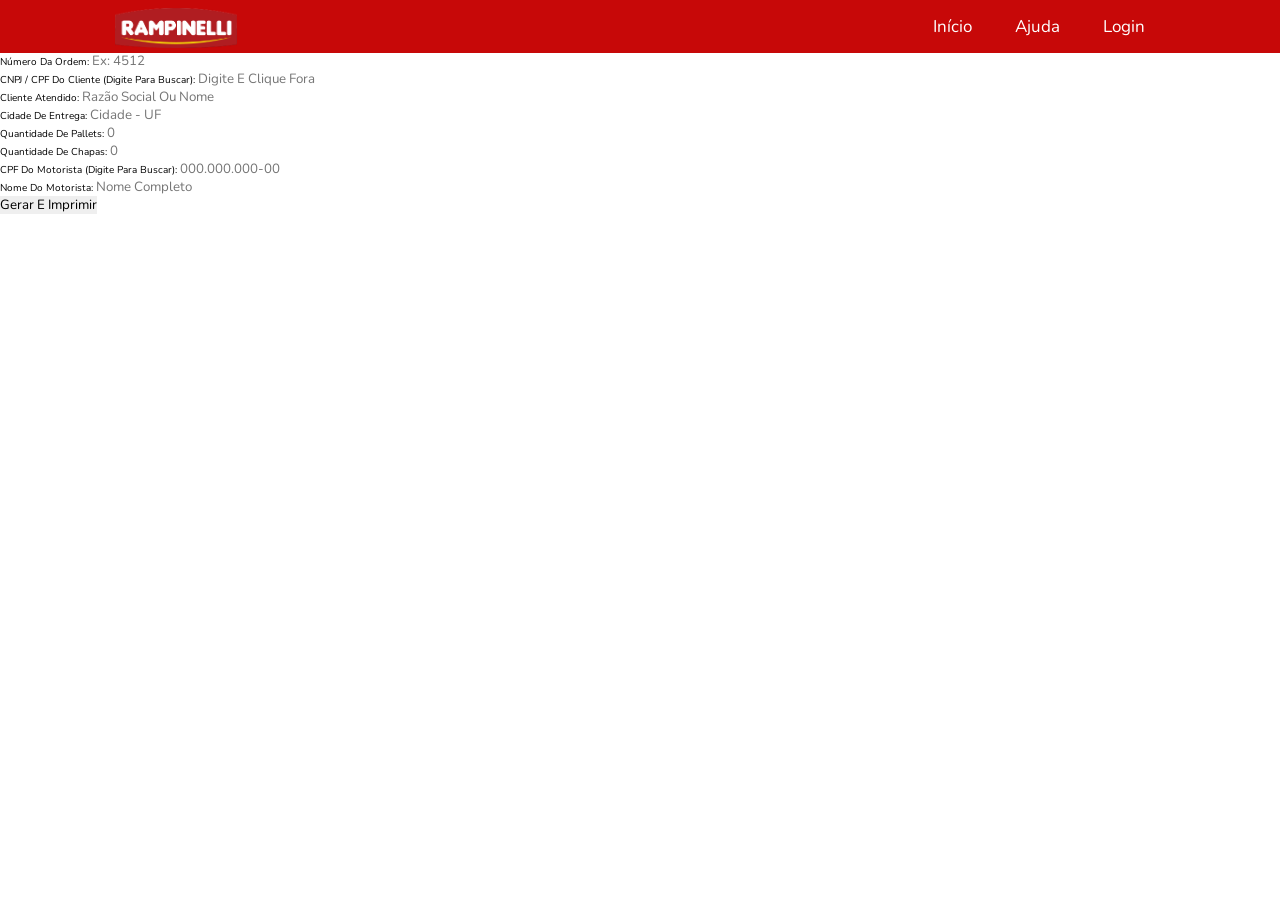
==== Impressoes.html @ f4025210 "Primeiro envio oficial com identidade configurada" ====
<!DOCTYPE html>
<html lang="pt-BR">

<head>
    <meta charset='utf-8'>
    <meta http-equiv='X-UA-Compatible' content='IE=edge'>
    <title>Rampinelli - Impressões</title> 
    <meta name='viewport' content='width=device-width, initial-scale=1'>
    
    <link rel="icon" type="image/png" href="img/logo-rampinelli.png">
    
    <!-- CSS Geral e Ícones -->
    <link rel='stylesheet' type='text/css' media='screen' href='main.css'>
    <link rel="stylesheet" href="https://cdnjs.cloudflare.com/ajax/libs/font-awesome/5.15.4/css/all.min.css">
    
    <!-- O NOVO ARQUIVO CSS EXCLUSIVO -->
    <link rel='stylesheet' type='text/css' href='impressoes.css'>
</head>

<body>
    <!-- Cabeçalho original -->
    <header class="header">
        <a href="index.html" class="logo">
            <img src="img/logo-rampinelli.png" alt="Logo Rampinelli" style="max-height: 40px; width: auto; vertical-align: middle;">
        </a>
        <div id="menu-btn" class="fas fa-bars"></div>
        <nav class="navbar">
            <a href="index.html">Início</a>
            <a href="#about">Ajuda</a>
            <a href="login.html">Login</a>
        </nav>
    </header>

    <!-- Estrutura do Sistema de Impressões -->
    <div class="impressoes-container">
        
        <!-- Menu Lateral para trocar de Termo -->
        <div class="sidebar-menu">
            <a href="#" class="active"><i class="fas fa-pallet"></i> Termo de Pallet</a>
            <a href="#" onclick="alert('Espaço reservado para Termo de Dedetização')"><i class="fas fa-bug"></i> Dedetização</a>
            <a href="#" onclick="alert('Espaço reservado para Recibo de Chapa')"><i class="fas fa-layer-group"></i> Recibo de Chapa</a>
        </div>

        <!-- Área do Formulário Ativo -->
        <div class="form-content">
            <div class="form-box">
                <h2>Gerar Termo de Pallet e Chapas</h2>
                <form id="palletForm">
                    <div class="grid-inputs">
                        
                        <!-- 1. NÚMERO DO TERMO (Vem automático da planilha e aceita edição) -->
                        <div class="input-block">
                            <label>Número do Termo:</label>
                            <input type="number" id="num_termo" required placeholder="Carregando...">
                        </div>

                        <!-- 2. NÚMERO DA ORDEM -->
                        <div class="input-block">
                            <label>Número da Ordem:</label>
                            <input type="text" id="ordem" required placeholder="Ex: 4512">
                        </div>

                        <!-- 3. CAMPO DE BUSCA DO CLIENTE -->
                        <div class="input-block">
                            <label>CNPJ / CPF do Cliente (Digite para buscar):</label>
                            <input type="text" id="cliente_cnpj" placeholder="Digite e clique fora" onblur="buscarCliente()">
                        </div>

                        <!-- 4. NOME DO CLIENTE -->
                        <div class="input-block">
                            <label>Cliente Atendido:</label>
                            <input type="text" id="cliente" required placeholder="Razão Social ou Nome">
                        </div>

                        <!-- 5. CIDADE DE ENTREGA -->
                        <div class="input-block">
                            <label>Cidade de Entrega:</label>
                            <input type="text" id="cidade" required placeholder="Cidade - UF">
                        </div>

                        <!-- 6. QUANTIDADE DE PALLETS -->
                        <div class="input-block">
                            <label>Quantidade de Pallets:</label>
                            <input type="number" id="qtd_pallets" required placeholder="0">
                        </div>

                        <!-- 7. QUANTIDADE DE CHAPAS -->
                        <div class="input-block">
                            <label>Quantidade de Chapas:</label>
                            <input type="number" id="qtd_chapas" required placeholder="0">
                        </div>

                        <!-- 8. CAMPO DE BUSCA DO MOTORISTA -->
                        <div class="input-block">
                            <label>CPF do Motorista (Digite para buscar):</label>
                            <input type="text" id="cpf" required placeholder="000.000.000-00" onblur="buscarMotorista()">
                        </div>

                        <!-- 9. NOME DO MOTORISTA (Ocupa as duas colunas embaixo) -->
                        <div class="input-block" style="grid-column: span 2;">
                            <label>Nome do Motorista:</label>
                            <input type="text" id="motorista" required placeholder="Nome Completo">
                        </div>

                    </div>
                    <button type="button" class="btn-print" id="btnPrint">Gerar e Imprimir</button>
                </form>
            </div>
        </div>
    </div>

    <!-- Área oculta onde o JavaScript montará as duas vias para o PDF -->
    <div id="print-area"></div>

    <!-- O NOVO ARQUIVO JAVASCRIPT EXCLUSIVO -->
    <script src="impressoes.js"></script>
</body>
</html>
---- main.css ----
@import url("https://fonts.googleapis.com/css2?family=Nunito:wght@200;300;400;600&display=swap");

* {
    font-family: 'Nunito', sans-serif;
    margin: 0;
    padding: 0;
    box-sizing: border-box;
    text-decoration: none;
    outline: none;
    border: none;
    text-transform: capitalize;
    transition: all .2s linear;
}

html {
    font-size: 62.5%;
    scroll-behavior: smooth;
    scroll-padding-top: 5rem;
    overflow-x: hidden;
}

html::-webkit-scrollbar {
    width: 1rem;
}

html::-webkit-scrollbar-track {
    /*o que fica abaixo da barra*/
    background: #ffffff;
}

html::-webkit-scrollbar-thumb {
    /*cor da barra*/
    background: #c70808;
}

body {
    background: #ffffff;
}

section {
    padding: 5rem 9%;
}

/*Cabeçalho das sessões*/
.heading {
    text-align: center;
    margin-bottom: 3rem;
    position: relative;
}
.heading::before {
    content: '';
    position: absolute;
    top: 50%;
    left: 0;
    transform: translateY(-50%);
    height: .1rem;
    width: 100%;
    background: #aaa;
    z-index: -1;
}
.heading span {
    font-size: 3rem;
    color: #ffffff;
    background: #c70808;
    padding: .5rem 1.5rem;
    border: 0.1rem solid #aaa;
    border-radius: .5rem;
}
.btn {
    margin-top: 1rem;
    display: inline-block;
    padding: 1rem 2.8rem;
    padding-right: 3rem;
    background: linear-gradient(130deg, #c70808 93%, 
    transparent 90%);
    color: #fff;
    cursor: pointer;
    font-size: 1.7rem;
}
.btn:hover {
    transform: scale(1.1);
}

.header {
    position: fixed;
    top: 0;
    left: 0;
    right: 0;
    display: flex;
    align-items: center;
    justify-content: space-between;
    padding: 0 9%;
    z-index: 10000;
    background: #c70808;
}
.header .logo {
    font-weight: bolder;
    color: #fff;
    font-size: 3rem;
}
.header .logo span {
    color: #c70808;
}
.header .navbar a {
    display: inline-block;
    padding: 1.5rem 2rem;
    font-size: 1.7rem;
    color: #fff;
}
.header .navbar a:hover {
    background: #c70808;
}
#menu-btn {
    font-size: 3rem;
    color: #fff;
    cursor: pointer;
    display: none;
}

.home {
    padding: 0;
    margin-top: 5rem;
}
.home .slide {
    min-height: 90vh;
    background-size: cover !important;
    background-position: center !important;
    padding: 2rem 9%;
    display: flex;
    align-items: center;
}

.home .slide .content {
    width: 60rem;
}

.home .slide .content span {
    font-size: 2rem;
    color: #c70808;
    display: block;
}
.home .slide .content h3 {
    font-size: 5rem;
    color: #fff;
    padding: 1rem 0;
}
/*class de swipwer para criar as bolinhas*/
.swiper-pagination-bullet {
    height: 2rem;
    width: 2rem;
    background: #fff;
    border-radius: 0;
}

.swiper-pagination-bullet.swiper-pagination-bullet-active {
    background: #c70808;
}
.about {
    display: flex;
    align-items: center;
    flex-wrap: wrap;
    gap: 8rem;
}

.about .image {
    flex: 1 1 42rem;
    position: relative;
}
.about .image::before,
.about .image::after {
    content: '';
    position: absolute;
    z-index: -1;
    background: #c70808;
    height: 15rem;
    width: 15rem;
}
.about .image::before {
    top: 0;
    left: 0;
}

.about .image::after {
    bottom: 0;
    right: 0;
}
.about .image img {
    width: 100%;
    padding: 2rem;
}

.about .content {
    flex: 1 1 42rem;
}
.about .content span {
    font-size: 2rem;
    color: #c70808;
}

.about .content .title {
    font-size: 4rem;
    color: #b70505;
    margin-top: .5rem;
}
.about .content p {
    font-size: 1.5rem;
    color: #aaa;
    padding: 1rem 0;
    line-height: 2;
}

.about .content .box-container {
    display: flex;
    flex-wrap: wrap;
    gap: 2rem;
    margin-top: 1rem;
}
.about .content .box-container .box {
    flex: 1 1 20rem;
}

.about .content .box-container .box h3 {
    font-size: 2rem;
    color: #9f0202;
}

.about .content .box-container .box h3 i {
    padding-right: 1.5rem;
    color: #c70808;
}
.features .box-container {
    display: grid;
    /*Vai cria o auto-fit também tenta 
    colocar quantas colunas der, expandindo os itens para caber no espaço disponível.
    E com controle do tamanho mínimo e máximo dos itens.*/
    grid-template-columns: repeat(auto-fit, minmax(32rem, 1fr));
    gap: 1.5rem;
}
.features .box-container .box {
    background: #111;
}

.features .box-container .box.second {
    display: flex;
    flex-flow: column-reverse;
}

.features .box-container .box:hover .image img {
    transform: scale(1.1);
}
.features .box-container .box .image {
    height: 30rem;
    width: 100%;
    overflow: hidden;
}

.features .box-container .box .image img {
    height: 100%;
    width: 100%;
    /*a imagem é dimensionado para manter sua proporção e preencher 
    toda a caixa de conteúdo do elemento*/
    object-fit: cover;
}
.features .box-container .box .content {
    padding: 2rem;
    text-align: center;
}

.features .box-container .box .content img {
    height: 9rem;
    margin-bottom: 1rem;
    filter: invert(1);
}

.features .box-container .box .content h3 {
    font-size: 2rem;
    color: #c70808;
}

.features .box-container .box .content p {
    line-height: 2;
    font-size: 1.5rem;
    color: #aaa;
    padding: 1rem 0;
}
.pricing {
    display: grid;
    grid-template-columns: repeat(auto-fit, minmax(32rem, 1fr));
    gap: 1.5rem;
}

.pricing .information span {
    font-size: 2rem;
    color: #c70808;
}
.pricing .information h3 {
    font-size: 4rem;
    padding-top: .5rem;
    color: #fff;
}

.pricing .information p {
    line-height: 2;
    padding: 1rem 0;
    font-size: 1.4rem;
    color: #aaa;
}

.pricing .information p i {
    padding-right: 1rem;
    color: #c70808;
}

.pricing .plan {
    text-align: center;
    padding: 2rem;
}

.pricing .plan.basic {
    background: linear-gradient(130deg, #111 93%, transparent 90%);
}

.pricing .plan h3 {
    font-size: 2.5rem;
    margin: 1rem 0;
    color: #fff;
}

.pricing .plan .price {
    font-size: 5rem;
    font-weight: bolder;
    color: #c70808;
}

.pricing .plan .price span {
    color: #fff;
    font-size: 2rem;
}

.pricing .plan .list {
    padding: 1rem 0;
}

.pricing .plan .list p {
    line-height: 2;
    padding: 1rem 0;
    font-size: 1.4rem;
    color: #aaa;
}

.pricing .plan .list p i {
    padding-right: 1rem;
    color: #c70808;
}

.trainers .box-container {
    display: grid;
    grid-template-columns: repeat(auto-fit, minmax(29rem, 1fr));
    gap: 1.5rem;
}

.trainers .box-container .box {
    height: 40rem;
    overflow: hidden;
    position: relative;
}
.trainers .box-container .box:hover .content {
    transform: translateY(0);
}

.trainers .box-container .box img {
    height: 100%;
    width: 100%;
    object-fit: cover;
}
.trainers .box-container .box .content {
    position: absolute;
    bottom: 0;
    left: 0;
    right: 0;
    background: #111;
    padding: 2rem;
    transform: translateY(6.5rem);
}

.trainers .box-container .box .content span {
    font-size: 1.5rem;
    color: #c70808;
}

.trainers .box-container .box .content h3 {
    font-size: 2rem;
    color: #fff;
    padding-top: .5rem;
}
.trainers .box-container .box .content .share {
    padding-top: 2rem;
    margin-top: 1.5rem;
    border-top: 0.1rem solid #aaa;
}

.trainers .box-container .box .content .share a {
    font-size: 2rem;
    color: #fff;
    margin-right: 1.5rem;
}

.trainers .box-container .box .content .share a:hover {
    color: #c70808;
}
.banner {
    background: linear-gradient(rgba(0, 0, 0, 0.7), rgba(0, 0, 0, 0.7)), 
    url(img/FITNESS\ CENTER\ _\ GYM.jpeg) no-repeat;
    background-size: cover;
    background-position: center;
    background-attachment: fixed;
    text-align: center;
}
.banner span {
    font-size: 2rem;
    color: #c70808;
}

.banner h3 {
    padding-top: 1rem;
    color: #fff;
    text-transform: uppercase;
    font-size: 3.5rem;
}

.banner p {
    margin: 1rem auto;
    max-width: 60rem;
    font-size: 1.5rem;
    color: #aaa;
    line-height: 2;
}
.review {
    display: flex;
    align-items: center;
    flex-wrap: wrap;
    gap: 2rem;
}

.review .information {
    flex: 1 1 35rem;
}
.review .information span {
    font-size: 2rem;
    color: #c70808;
}

.review .information h3 {
    font-size: 3rem;
    color: #fff;
    padding-top: 1rem;
}

.review .information p {
    font-size: 1.5rem;
    line-height: 2;
    color: #aaa;
    padding: 1rem 0;
}

.review .review-slider {
    flex: 1 1 60rem;
}

.review .review-slider .slide {
    background: linear-gradient(130deg, #111 93%, transparent 90%);
    padding: 2rem 3rem;
}

.review .review-slider .slide p {
    font-size: 1.5rem;
    line-height: 2;
    color: #aaa;
}

.review .review-slider .slide .user {
    display: flex;
    align-items: center;
    margin-top: 1.5rem;
}

.review .review-slider .slide .user img {
    height: 5rem;
    width: 5rem;
    object-fit: cover;
    border-radius: 50%;
    margin-right: 1rem;
}

.review .review-slider .slide .user h3 {
    font-size: 2rem;
    color: #fff;
}

.review .review-slider .slide .user span {
    color: #c70808;
    font-size: 1.5rem;
}

.review .review-slider .slide .user i {
    font-size: 5rem;
    margin-left: auto;
    margin-right: 2rem;
    color: #c70808;
}

.blogs .slide {
    background: #111;
    margin-bottom: 7rem;
}

.blogs .slide:hover .image img {
    transform: scale(1.1);
}

.blogs .slide .image {
    height: 25rem;
    width: 100%;
    overflow: hidden;
}
.blogs .slide .image img {
    height: 100%;
    width: 100%;
    object-fit: cover;
}

.blogs .slide .content {
    padding: 2rem;
}

.blogs .slide .content .link {
    padding-bottom: 1.5rem;
    font-size: 1.5rem;
}

.blogs .slide .content .link a {
    color: #c70808;
}

.blogs .slide .content .link a:hover {
    color: #fff;
}

.blogs .slide .content .link span {
    color: #fff;
    padding: 0 1rem;
}

.blogs .slide .content h3 {
    font-size: 2rem;
    color: #fff;
    line-height: 1.5;
}

.blogs .slide .content p {
    font-size: 1.5rem;
    color: #aaa;
    line-height: 2;
    padding: 1rem 0;
}

.footer .box-container {
    display: grid;
    grid-template-columns: repeat(auto-fit, minmax(25rem, 1fr));
    gap: 1.5rem;
}

.footer .box-container .box h3 {
    font-size: 2.2rem;
    color: #fff;
    padding: 1rem 1rem;
}

.footer .box-container .box .links {
    font-size: 1.5rem;
    display: block;
    color: #aaa;
    padding: 1rem 3rem;
}

.footer .box-container .box .links:hover {
    color: #c70808;
}

.footer .box-container .box p {
    font-size: 1.5rem;
    color: #aaa;
    padding: 1rem 3rem;
}

.footer .box-container .box p i {
    padding-right: .5rem;
    color: #c70808;
}

.footer .box-container .box .share {
    padding: 1rem 3rem;
}

.footer .box-container .box .share a {
    height: 4.5rem;
    width: 4.5rem;
    line-height: 4.5rem;
    font-size: 1.7rem;
    color: #fff;
    background: #111;
    border-radius: 50%;
    margin-right: .5rem;
    text-align: center;
}

.footer .box-container .box .share a:hover {
    background: #c70808;
}

.footer .box-container .box form {
    margin-left: 2rem;
}

.footer .box-container .box form .email {
    margin-bottom: 1rem;
    width: 100%;
    background: #111;
    padding: 1.2rem;
    font-size: 1.5rem;
    color: #fff;
    text-transform: none;
}
/*Responsividade*/
@media (max-width: 991px) {
    html {
        font-size: 55%;
        scroll-padding: 7rem;
    }
    .header {
        padding: 0 2rem;
    }

    section {
        padding: 3rem 2rem;
    }

    .home .slide {
        padding: 2rem 5%;
    }

    .home .slide .content {
        width: 50rem;
    }

    .home .slide .content h3 {
        font-size: 4rem;
    }
}

@media (max-width: 768px) {
    #menu-btn {
        display: inline-block;
    }

    #menu-btn.fa-times {
        transform: rotate(180deg);
    }

    .header {
        padding: 2rem;
    }

    .header .navbar {
        position: absolute;
        top: 99%;
        left: 0;
        right: 0;
        background: #a70202;
        clip-path: polygon(0 0, 100% 0, 100% 0, 0 0);
    }

    .header .navbar.active {
        clip-path: polygon(0 0, 100% 0, 100% 100%, 0 100%);
    }

    .header .navbar a {
        display: block;
        font-size: 2rem;
    }

    .about {
        gap: 3rem;
    }

    .about .image {
        margin-top: 5rem;
    }

    .about .content .title {
        font-size: 3rem;
    }

    .features .box-container .box.second {
        flex-flow: column;
    }
}
@media (max-width: 450px) {
    html {
        font-size: 50%;
    }
}
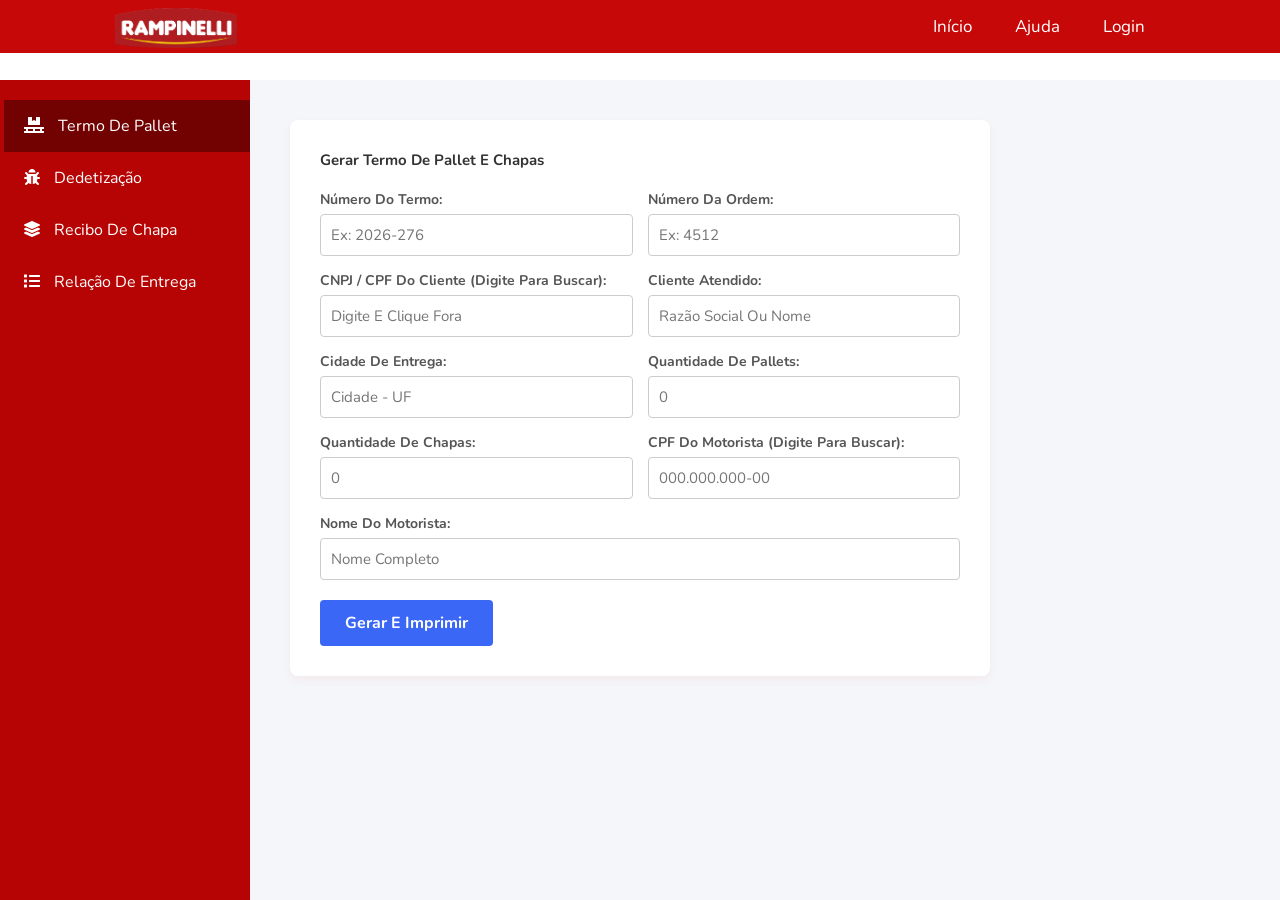
==== commit 7bc522a6: "Ajuste do tipo de input para aceitar hifen" ====
--- a/Impressoes.html
+++ b/Impressoes.html
@@ -39,6 +39,7 @@
             <a href="#" class="active"><i class="fas fa-pallet"></i> Termo de Pallet</a>
             <a href="#" onclick="alert('Espaço reservado para Termo de Dedetização')"><i class="fas fa-bug"></i> Dedetização</a>
             <a href="#" onclick="alert('Espaço reservado para Recibo de Chapa')"><i class="fas fa-layer-group"></i> Recibo de Chapa</a>
+            <a href="#" onclick="alert('Espaço reservado para Relação de Impressões')"><i class="fas fa-list"></i> Relação de entrega</a>
         </div>
 
         <!-- Área do Formulário Ativo -->
@@ -50,9 +51,9 @@
                         
                         <!-- 1. NÚMERO DO TERMO (Vem automático da planilha e aceita edição) -->
                         <div class="input-block">
-                            <label>Número do Termo:</label>
-                            <input type="number" id="num_termo" required placeholder="Carregando...">
-                        </div>
+    <label>Número do Termo:</label>
+    <input type="text" id="num_termo" required placeholder="Carregando...">
+</div>
 
                         <!-- 2. NÚMERO DA ORDEM -->
                         <div class="input-block">
--- a/impressoes.css
+++ b/impressoes.css
@@ -0,0 +1,201 @@
+/* ==========================================================================
+   ESTILOS DA TELA DO SISTEMA (VISÃO DO USUÁRIO NO NAVEGADOR)
+   ========================================================================== */
+.impressoes-container {
+    display: flex;
+    margin-top: 80px; 
+    min-height: calc(100vh - 80px);
+    font-family: Arial, sans-serif;
+}
+
+.sidebar-menu {
+    width: 250px;
+    background: #b60303;
+    padding: 20px 0;
+}
+
+.sidebar-menu a {
+    display: block;
+    padding: 15px 20px;
+    color: #fff;
+    text-decoration: none;
+    font-size: 16px;
+    border-left: 4px solid transparent;
+    transition: 0.3s;
+}
+
+.sidebar-menu a:hover, .sidebar-menu a.active {
+    background: #720202;
+    border-left-color: #b30505; 
+}
+
+.sidebar-menu i { 
+    margin-right: 10px; 
+}
+
+.form-content {
+    flex: 1;
+    padding: 40px;
+    background: #f4f6f9;
+}
+
+.form-box {
+    background: #fff;
+    padding: 30px;
+    border-radius: 8px;
+    box-shadow: 0 4px 10px rgba(255, 0, 0, 0.05);
+    max-width: 700px;
+}
+
+.form-box h2 { 
+    margin-bottom: 20px; 
+    color: #333; 
+}
+
+.grid-inputs {
+    display: grid;
+    grid-template-columns: 1fr 1fr;
+    gap: 15px;
+    margin-bottom: 20px;
+}
+
+.input-block { 
+    display: flex; 
+    flex-direction: column; 
+}
+
+.input-block label { 
+    font-size: 14px; 
+    font-weight: bold; 
+    margin-bottom: 5px; 
+    color: #555; 
+}
+
+.input-block input { 
+    padding: 10px; 
+    border: 1px solid #ccc; 
+    border-radius: 4px; 
+    font-size: 15px; 
+}
+
+.btn-print {
+    background: #3b67f6; 
+    color: white;
+    padding: 12px 25px;
+    border: none;
+    border-radius: 4px;
+    cursor: pointer;
+    font-size: 16px;
+    font-weight: bold;
+}
+
+/* Oculta a área do documento na visualização do monitor */
+#print-area { 
+    display: none; 
+}
+
+/* ==========================================================================
+   REGRAS ESPECÍFICAS PARA A FOLHA DE IMPRESSÃO (GERAÇÃO DO PDF)
+   ========================================================================== */
+@media print {
+    /* Esconde elementos do site que não devem sair no papel */
+    .header, .impressoes-container, .sidebar-menu, .form-content, form, button, #menu-btn { 
+        display: none !important; 
+    }
+    
+    /* Prepara o plano de fundo da folha */
+    body, html {
+        background: #ffffff !important;
+        color: #000000 !important;
+        height: auto !important;
+        margin: 0 !important;
+        padding: 0 !important;
+    }
+
+    /* Torna a área do PDF totalmente visível e sobreposta */
+    #print-area { 
+        display: block !important; 
+        visibility: visible !important;
+        width: 100% !important;
+        position: absolute !important;
+        left: 0 !important;
+        top: 0 !important;
+        margin: 0 !important;
+        padding: 0 !important;
+    }
+
+    /* Configuração oficial do tamanho A4 da folha */
+    @page { 
+        size: A4 portrait; 
+        margin: 0; 
+    }
+
+    /* Cada recibo (via) ocupa exatamente metade da folha (48% para segurança de margem) */
+    .recibo-via {
+        height: 48vh; 
+        padding: 35px;
+        box-sizing: border-box;
+        display: flex;
+        flex-direction: column;
+        justify-content: space-between;
+        page-break-inside: avoid;
+    }
+
+    /* Linha tracejada onde o papel será cortado ao meio */
+    .recibo-via.primeira-via {
+        border-bottom: 2px dashed #000000 !important;
+    }
+
+    /* Cabeçalho do documento impresso */
+    .recibo-header {
+        display: flex;
+        justify-content: space-between;
+        align-items: center;
+        border-bottom: 1px solid #000;
+        padding-bottom: 10px;
+    }
+    
+    .recibo-logo { 
+        max-height: 35px; 
+        filter: grayscale(100%); 
+    } 
+    
+    .empresa-dados { 
+        text-align: right; 
+        font-size: 10px; 
+        line-height: 1.2; 
+    }
+    
+    .recibo-title { 
+        text-align: center; 
+        font-size: 15px; 
+        font-weight: bold; 
+        margin: 15px 0; 
+    }
+    
+    .recibo-body { 
+        font-size: 13px; 
+        line-height: 1.6; 
+        text-align: justify; 
+    }
+    
+    .recibo-footer-assinaturas {
+        display: flex;
+        justify-content: space-between;
+        margin-top: 25px;
+    }
+    
+    .campo-assinatura {
+        width: 45%;
+        text-align: center;
+        border-top: 1px solid #000;
+        padding-top: 5px;
+        font-size: 12px;
+    }
+    
+    .via-tag { 
+        text-align: right; 
+        font-size: 9px; 
+        font-style: italic; 
+    }
+}
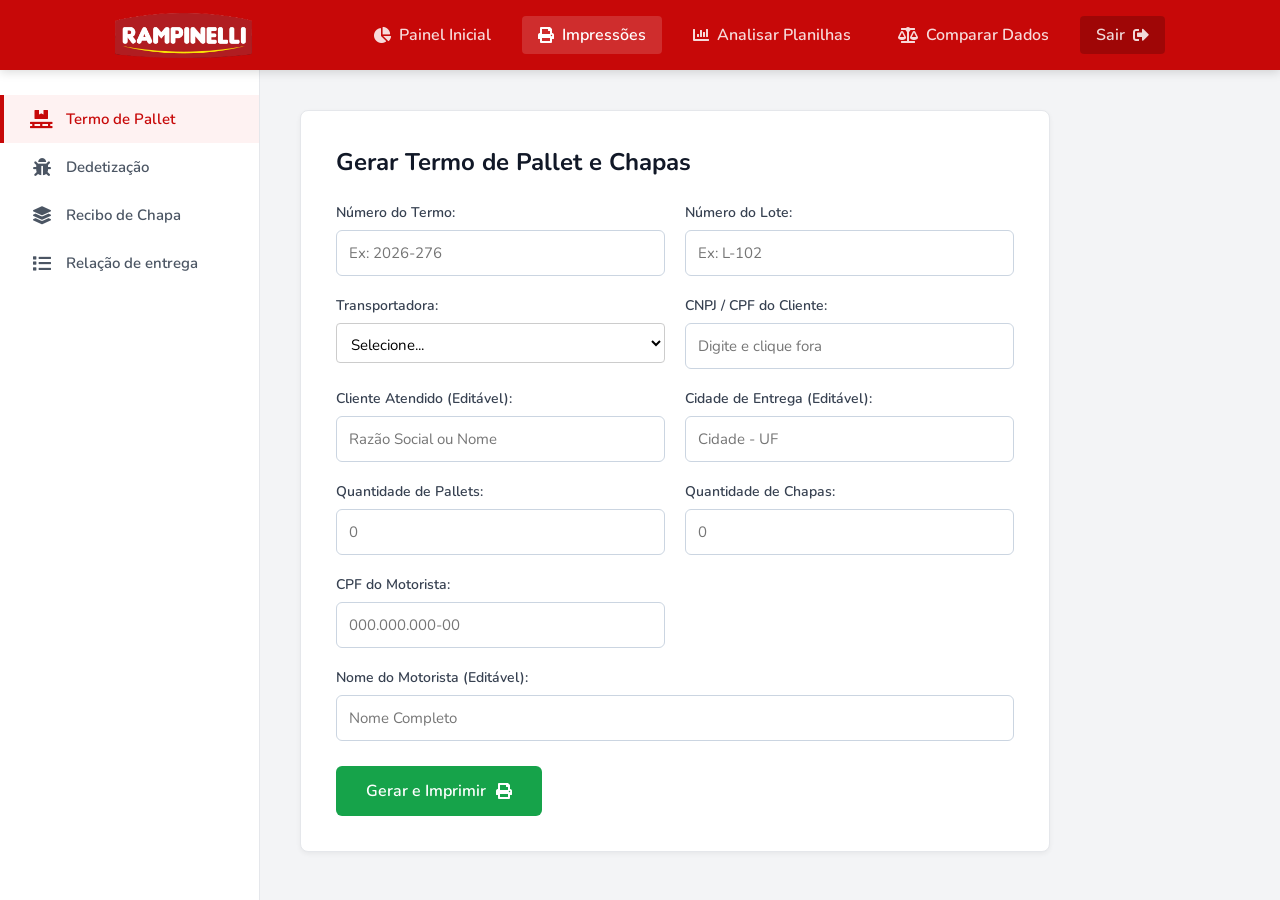
==== commit aa3bdfd7: "atualizacao de correcao" ====
--- a/Impressoes.html
+++ b/Impressoes.html
@@ -7,113 +7,123 @@
     <title>Rampinelli - Impressões</title> 
     <meta name='viewport' content='width=device-width, initial-scale=1'>
     
+    <!-- Ícone da aba do navegador usando a logo original -->
     <link rel="icon" type="image/png" href="img/logo-rampinelli.png">
     
-    <!-- CSS Geral e Ícones -->
+    <link rel="stylesheet" href="https://cdnjs.cloudflare.com/ajax/libs/font-awesome/5.15.4/css/all.min.css">
     <link rel='stylesheet' type='text/css' media='screen' href='main.css'>
-    <link rel="stylesheet" href="https://cdnjs.cloudflare.com/ajax/libs/font-awesome/5.15.4/css/all.min.css">
-    
-    <!-- O NOVO ARQUIVO CSS EXCLUSIVO -->
     <link rel='stylesheet' type='text/css' href='impressoes.css'>
 </head>
 
 <body>
-    <!-- Cabeçalho original -->
+
     <header class="header">
         <a href="index.html" class="logo">
-            <img src="img/logo-rampinelli.png" alt="Logo Rampinelli" style="max-height: 40px; width: auto; vertical-align: middle;">
+            <!-- Logo do site restaurada para a original conforme solicitado -->
+            <img src="img/logo-rampinelli.png" alt="Logo Rampinelli">
         </a>
+
         <div id="menu-btn" class="fas fa-bars"></div>
+
         <nav class="navbar">
-            <a href="index.html">Início</a>
-            <a href="#about">Ajuda</a>
-            <a href="login.html">Login</a>
+            <a href="index.html"><i class="fas fa-chart-pie"></i> Painel Inicial</a>
+            <a href="impressoes.html" class="active"><i class="fas fa-print"></i> Impressões</a>
+            <a href="index.html#analise"><i class="fas fa-chart-bar"></i> Analisar Planilhas</a>
+            <a href="index.html#comparador"><i class="fas fa-balance-scale"></i> Comparar Dados</a>
+            <a href="login.html" class="btn-logout">Sair <i class="fas fa-sign-out-alt"></i></a>
         </nav>
     </header>
 
-    <!-- Estrutura do Sistema de Impressões -->
     <div class="impressoes-container">
         
-        <!-- Menu Lateral para trocar de Termo -->
-        <div class="sidebar-menu">
-            <a href="#" class="active"><i class="fas fa-pallet"></i> Termo de Pallet</a>
-            <a href="#" onclick="alert('Espaço reservado para Termo de Dedetização')"><i class="fas fa-bug"></i> Dedetização</a>
-            <a href="#" onclick="alert('Espaço reservado para Recibo de Chapa')"><i class="fas fa-layer-group"></i> Recibo de Chapa</a>
-            <a href="#" onclick="alert('Espaço reservado para Relação de Impressões')"><i class="fas fa-list"></i> Relação de entrega</a>
-        </div>
+        <aside class="sidebar-menu">
+            <a href="#" class="active" data-modulo="pallet"><i class="fas fa-pallet"></i> Termo de Pallet</a>
+            <a href="#" class="brevemente" data-modulo="dedetizacao"><i class="fas fa-bug"></i> Dedetização</a>
+            <a href="#" class="brevemente" data-modulo="chapa"><i class="fas fa-layer-group"></i> Recibo de Chapa</a>
+            <a href="#" class="brevemente" data-modulo="entrega"><i class="fas fa-list"></i> Relação de entrega</a>
+        </aside>
 
-        <!-- Área do Formulário Ativo -->
-        <div class="form-content">
+        <main class="form-content">
             <div class="form-box">
                 <h2>Gerar Termo de Pallet e Chapas</h2>
                 <form id="palletForm">
                     <div class="grid-inputs">
                         
-                        <!-- 1. NÚMERO DO TERMO (Vem automático da planilha e aceita edição) -->
+                        <!-- NÚMERO DO TERMO -->
                         <div class="input-block">
-    <label>Número do Termo:</label>
-    <input type="text" id="num_termo" required placeholder="Carregando...">
-</div>
-
-                        <!-- 2. NÚMERO DA ORDEM -->
-                        <div class="input-block">
-                            <label>Número da Ordem:</label>
-                            <input type="text" id="ordem" required placeholder="Ex: 4512">
+                            <label>Número do Termo:</label>
+                            <input type="text" id="num_termo" required placeholder="Carregando...">
                         </div>
 
-                        <!-- 3. CAMPO DE BUSCA DO CLIENTE -->
+                        <!-- NÚMERO DO LOTE -->
                         <div class="input-block">
-                            <label>CNPJ / CPF do Cliente (Digite para buscar):</label>
+                            <label>Número do Lote:</label>
+                            <input type="text" id="lote" required placeholder="Ex: L-102">
+                        </div>
+
+                        <!-- SELEÇÃO DE TRANSPORTADORA -->
+                        <div class="input-block">
+                            <label>Transportadora:</label>
+                            <select id="transportadora" required style="padding: 10px; border: 1px solid #ccc; border-radius: 4px; font-size: 15px; background: #fff; height: 40px;">
+                                <option value="">Selecione...</option>
+                                <option value="RAMPINELLI">RAMPINELLI</option>
+                                <option value="DB MOTA">DB MOTA</option>
+                                <option value="MOLEQUINHO">MOLEQUINHO</option>
+                                <option value="OUTRA">OUTRA</option>
+                            </select>
+                        </div>
+
+                        <!-- CNPJ / CPF DO CLIENTE -->
+                        <div class="input-block">
+                            <label>CNPJ / CPF do Cliente:</label>
                             <input type="text" id="cliente_cnpj" placeholder="Digite e clique fora" onblur="buscarCliente()">
                         </div>
 
-                        <!-- 4. NOME DO CLIENTE -->
+                        <!-- NOME DO CLIENTE (EDITÁVEL) -->
                         <div class="input-block">
-                            <label>Cliente Atendido:</label>
+                            <label>Cliente Atendido (Editável):</label>
                             <input type="text" id="cliente" required placeholder="Razão Social ou Nome">
                         </div>
 
-                        <!-- 5. CIDADE DE ENTREGA -->
+                        <!-- CIDADE DE ENTREGA (EDITÁVEL) -->
                         <div class="input-block">
-                            <label>Cidade de Entrega:</label>
+                            <label>Cidade de Entrega (Editável):</label>
                             <input type="text" id="cidade" required placeholder="Cidade - UF">
                         </div>
 
-                        <!-- 6. QUANTIDADE DE PALLETS -->
+                        <!-- QUANTIDADE DE PALLETS -->
                         <div class="input-block">
                             <label>Quantidade de Pallets:</label>
                             <input type="number" id="qtd_pallets" required placeholder="0">
                         </div>
 
-                        <!-- 7. QUANTIDADE DE CHAPAS -->
+                        <!-- QUANTIDADE DE CHAPAS -->
                         <div class="input-block">
                             <label>Quantidade de Chapas:</label>
                             <input type="number" id="qtd_chapas" required placeholder="0">
                         </div>
 
-                        <!-- 8. CAMPO DE BUSCA DO MOTORISTA -->
+                        <!-- CPF DO MOTORISTA -->
                         <div class="input-block">
-                            <label>CPF do Motorista (Digite para buscar):</label>
+                            <label>CPF do Motorista:</label>
                             <input type="text" id="cpf" required placeholder="000.000.000-00" onblur="buscarMotorista()">
                         </div>
 
-                        <!-- 9. NOME DO MOTORISTA (Ocupa as duas colunas embaixo) -->
+                        <!-- NOME DO MOTORISTA (EDITÁVEL) -->
                         <div class="input-block" style="grid-column: span 2;">
-                            <label>Nome do Motorista:</label>
+                            <label>Nome do Motorista (Editável):</label>
                             <input type="text" id="motorista" required placeholder="Nome Completo">
                         </div>
 
                     </div>
-                    <button type="button" class="btn-print" id="btnPrint">Gerar e Imprimir</button>
+                    <button type="button" class="btn-print" id="btnPrint">Gerar e Imprimir <i class="fas fa-print"></i></button>
                 </form>
             </div>
-        </div>
+        </main>
     </div>
 
-    <!-- Área oculta onde o JavaScript montará as duas vias para o PDF -->
     <div id="print-area"></div>
 
-    <!-- O NOVO ARQUIVO JAVASCRIPT EXCLUSIVO -->
     <script src="impressoes.js"></script>
 </body>
 </html>
--- a/main.css
+++ b/main.css
@@ -1,4 +1,4 @@
-@import url("https://fonts.googleapis.com/css2?family=Nunito:wght@200;300;400;600&display=swap");
+@import url("https://fonts.googleapis.com/css2?family=Nunito:wght@200;300;400;600;700&display=swap");
 
 * {
     font-family: 'Nunito', sans-serif;
@@ -8,108 +8,73 @@
     text-decoration: none;
     outline: none;
     border: none;
-    text-transform: capitalize;
     transition: all .2s linear;
 }
 
 html {
     font-size: 62.5%;
     scroll-behavior: smooth;
-    scroll-padding-top: 5rem;
     overflow-x: hidden;
 }
 
-html::-webkit-scrollbar {
-    width: 1rem;
-}
-
-html::-webkit-scrollbar-track {
-    /*o que fica abaixo da barra*/
-    background: #ffffff;
-}
-
-html::-webkit-scrollbar-thumb {
-    /*cor da barra*/
-    background: #c70808;
-}
-
 body {
-    background: #ffffff;
-}
-
-section {
-    padding: 5rem 9%;
-}
-
-/*Cabeçalho das sessões*/
-.heading {
-    text-align: center;
-    margin-bottom: 3rem;
-    position: relative;
-}
-.heading::before {
-    content: '';
-    position: absolute;
-    top: 50%;
-    left: 0;
-    transform: translateY(-50%);
-    height: .1rem;
-    width: 100%;
-    background: #aaa;
-    z-index: -1;
-}
-.heading span {
-    font-size: 3rem;
-    color: #ffffff;
-    background: #c70808;
-    padding: .5rem 1.5rem;
-    border: 0.1rem solid #aaa;
-    border-radius: .5rem;
-}
-.btn {
-    margin-top: 1rem;
-    display: inline-block;
-    padding: 1rem 2.8rem;
-    padding-right: 3rem;
-    background: linear-gradient(130deg, #c70808 93%, 
-    transparent 90%);
-    color: #fff;
-    cursor: pointer;
-    font-size: 1.7rem;
-}
-.btn:hover {
-    transform: scale(1.1);
-}
-
+    background: #f3f4f6; /* Fundo cinza claro corporativo */
+}
+
+/* ==========================================================================
+   CABEÇALHO REESTRUTURADO (HEADER)
+   ========================================================================== */
 .header {
     position: fixed;
-    top: 0;
-    left: 0;
-    right: 0;
+    top: 0; left: 0; right: 0;
+    height: 7rem;
     display: flex;
     align-items: center;
     justify-content: space-between;
     padding: 0 9%;
+    background: #c70808; /* Vermelho institucional */
+    box-shadow: 0 .2rem 1rem rgba(0,0,0,0.15);
     z-index: 10000;
-    background: #c70808;
-}
-.header .logo {
-    font-weight: bolder;
+}
+
+.header .logo img {
+    max-height: 4.5rem;
+    width: auto;
+    display: block;
+}
+
+.header .navbar {
+    display: flex;
+    align-items: center;
+    gap: 1.5rem;
+}
+
+.header .navbar a {
+    font-size: 1.6rem;
+    color: rgba(255, 255, 255, 0.85);
+    padding: .8rem 1.6rem;
+    border-radius: .4rem;
+    font-weight: 600;
+    display: flex;
+    align-items: center;
+    gap: .8rem;
+}
+
+.header .navbar a:hover,
+.header .navbar a.active {
     color: #fff;
-    font-size: 3rem;
-}
-.header .logo span {
+    background: rgba(255, 255, 255, 0.15);
+}
+
+.header .navbar a.btn-logout {
+    background: rgba(0, 0, 0, 0.2);
+}
+
+.header .navbar a.btn-logout:hover {
+    background: #fff;
     color: #c70808;
 }
-.header .navbar a {
-    display: inline-block;
-    padding: 1.5rem 2rem;
-    font-size: 1.7rem;
-    color: #fff;
-}
-.header .navbar a:hover {
-    background: #c70808;
-}
+
 #menu-btn {
     font-size: 3rem;
     color: #fff;
@@ -117,566 +82,154 @@
     display: none;
 }
 
-.home {
-    padding: 0;
-    margin-top: 5rem;
-}
-.home .slide {
-    min-height: 90vh;
-    background-size: cover !important;
-    background-position: center !important;
-    padding: 2rem 9%;
-    display: flex;
-    align-items: center;
-}
-
-.home .slide .content {
-    width: 60rem;
-}
-
-.home .slide .content span {
-    font-size: 2rem;
-    color: #c70808;
-    display: block;
-}
-.home .slide .content h3 {
-    font-size: 5rem;
+/* ==========================================================================
+   LAYOUT DO PAINEL DE FERRAMENTAS (DASHBOARD)
+   ========================================================================== */
+
+/* Container Principal - Empurra o conteúdo para baixo do cabeçalho */
+.main-content {
+    margin-top: 7rem; /* Altura exata do header */
+    padding: 4rem 9%;
+    min-height: calc(100vh - 7rem);
+}
+
+/* Box de Boas-Vindas */
+.welcome-box {
+    background: #fff;
+    padding: 3rem;
+    border-radius: .8rem;
+    box-shadow: 0 .2rem 0.5rem rgba(0,0,0,0.05);
+    margin-bottom: 3.5rem;
+    border-left: .6rem solid #c70808;
+    text-align: left;
+}
+
+.welcome-box h1 {
+    font-size: 2.8rem;
+    color: #111827;
+    margin-bottom: .8rem;
+    font-weight: 700;
+    text-transform: none;
+}
+
+.welcome-box p {
+    font-size: 1.6rem;
+    color: #6b7280;
+    line-height: 1.6;
+    text-transform: none;
+}
+
+/* Grid Responsivo das Ferramentas */
+.tools-grid {
+    display: grid;
+    grid-template-columns: repeat(auto-fit, minmax(30rem, 1fr));
+    gap: 2.5rem;
+}
+
+/* Estilo Individual de Cada Card */
+.card-tool {
+    background: #fff;
+    padding: 3.5rem 2.5rem;
+    border-radius: .8rem;
+    box-shadow: 0 .2rem 0.5rem rgba(0,0,0,0.05);
+    border: .1rem solid #e5e7eb;
+    display: flex;
+    flex-direction: column;
+    align-items: flex-start;
+    text-align: left;
+}
+
+.card-tool:hover {
+    transform: translateY(-.4rem);
+    box-shadow: 0 1rem 2rem rgba(0,0,0,0.08);
+    border-color: #cbd5e1;
+}
+
+/* Ícones Circulares Superiores */
+.card-header-icon {
+    width: 6rem;
+    height: 6rem;
+    border-radius: .6rem;
+    display: flex;
+    align-items: center;
+    justify-content: center;
+    margin-bottom: 2rem;
+}
+
+.card-header-icon i {
+    font-size: 2.8rem;
+}
+
+/* Variações de Cores dos Ícones */
+.color-blue { background: #eff6ff; color: #2563eb; }
+.color-green { background: #f0fdf4; color: #16a34a; }
+.color-orange { background: #fff7ed; color: #ea580c; }
+
+.card-tool h3 {
+    font-size: 2.2rem;
+    color: #1f2937;
+    margin-bottom: 1.2rem;
+    font-weight: 600;
+    text-transform: none;
+}
+
+.card-tool p {
+    font-size: 1.4rem;
+    color: #4b5563;
+    line-height: 1.7;
+    margin-bottom: 3rem;
+    text-transform: none;
+    flex-grow: 1; /* Força os botões a ficarem alinhados embaixo */
+}
+
+/* Botões de Ação Dinâmicos */
+.btn-action {
+    display: inline-flex;
+    align-items: center;
+    justify-content: center;
+    gap: 1rem;
+    width: 100%;
+    padding: 1.3rem 2rem;
+    background: #374151;
     color: #fff;
-    padding: 1rem 0;
-}
-/*class de swipwer para criar as bolinhas*/
-.swiper-pagination-bullet {
-    height: 2rem;
-    width: 2rem;
-    background: #fff;
-    border-radius: 0;
-}
-
-.swiper-pagination-bullet.swiper-pagination-bullet-active {
-    background: #c70808;
-}
-.about {
-    display: flex;
-    align-items: center;
-    flex-wrap: wrap;
-    gap: 8rem;
-}
-
-.about .image {
-    flex: 1 1 42rem;
-    position: relative;
-}
-.about .image::before,
-.about .image::after {
-    content: '';
-    position: absolute;
-    z-index: -1;
-    background: #c70808;
-    height: 15rem;
-    width: 15rem;
-}
-.about .image::before {
-    top: 0;
-    left: 0;
-}
-
-.about .image::after {
-    bottom: 0;
-    right: 0;
-}
-.about .image img {
+    font-size: 1.5rem;
+    font-weight: 600;
+    border-radius: .6rem;
+    cursor: pointer;
+    text-align: center;
+    text-transform: none;
+}
+
+.btn-action:hover {
+    background: #1f2937;
+}
+
+.btn-action.success { background: #16a34a; }
+.btn-action.success:hover { background: #15803d; }
+
+.btn-action.warning { background: #ea580c; }
+.btn-action.warning:hover { background: #c2410c; }
+
+.upload-wrapper {
     width: 100%;
-    padding: 2rem;
-}
-
-.about .content {
-    flex: 1 1 42rem;
-}
-.about .content span {
-    font-size: 2rem;
-    color: #c70808;
-}
-
-.about .content .title {
-    font-size: 4rem;
-    color: #b70505;
-    margin-top: .5rem;
-}
-.about .content p {
-    font-size: 1.5rem;
-    color: #aaa;
-    padding: 1rem 0;
-    line-height: 2;
-}
-
-.about .content .box-container {
-    display: flex;
-    flex-wrap: wrap;
-    gap: 2rem;
-    margin-top: 1rem;
-}
-.about .content .box-container .box {
-    flex: 1 1 20rem;
-}
-
-.about .content .box-container .box h3 {
-    font-size: 2rem;
-    color: #9f0202;
-}
-
-.about .content .box-container .box h3 i {
-    padding-right: 1.5rem;
-    color: #c70808;
-}
-.features .box-container {
-    display: grid;
-    /*Vai cria o auto-fit também tenta 
-    colocar quantas colunas der, expandindo os itens para caber no espaço disponível.
-    E com controle do tamanho mínimo e máximo dos itens.*/
-    grid-template-columns: repeat(auto-fit, minmax(32rem, 1fr));
-    gap: 1.5rem;
-}
-.features .box-container .box {
-    background: #111;
-}
-
-.features .box-container .box.second {
-    display: flex;
-    flex-flow: column-reverse;
-}
-
-.features .box-container .box:hover .image img {
-    transform: scale(1.1);
-}
-.features .box-container .box .image {
-    height: 30rem;
-    width: 100%;
-    overflow: hidden;
-}
-
-.features .box-container .box .image img {
-    height: 100%;
-    width: 100%;
-    /*a imagem é dimensionado para manter sua proporção e preencher 
-    toda a caixa de conteúdo do elemento*/
-    object-fit: cover;
-}
-.features .box-container .box .content {
-    padding: 2rem;
-    text-align: center;
-}
-
-.features .box-container .box .content img {
-    height: 9rem;
-    margin-bottom: 1rem;
-    filter: invert(1);
-}
-
-.features .box-container .box .content h3 {
-    font-size: 2rem;
-    color: #c70808;
-}
-
-.features .box-container .box .content p {
-    line-height: 2;
-    font-size: 1.5rem;
-    color: #aaa;
-    padding: 1rem 0;
-}
-.pricing {
-    display: grid;
-    grid-template-columns: repeat(auto-fit, minmax(32rem, 1fr));
-    gap: 1.5rem;
-}
-
-.pricing .information span {
-    font-size: 2rem;
-    color: #c70808;
-}
-.pricing .information h3 {
-    font-size: 4rem;
-    padding-top: .5rem;
-    color: #fff;
-}
-
-.pricing .information p {
-    line-height: 2;
-    padding: 1rem 0;
-    font-size: 1.4rem;
-    color: #aaa;
-}
-
-.pricing .information p i {
-    padding-right: 1rem;
-    color: #c70808;
-}
-
-.pricing .plan {
-    text-align: center;
-    padding: 2rem;
-}
-
-.pricing .plan.basic {
-    background: linear-gradient(130deg, #111 93%, transparent 90%);
-}
-
-.pricing .plan h3 {
-    font-size: 2.5rem;
-    margin: 1rem 0;
-    color: #fff;
-}
-
-.pricing .plan .price {
-    font-size: 5rem;
-    font-weight: bolder;
-    color: #c70808;
-}
-
-.pricing .plan .price span {
-    color: #fff;
-    font-size: 2rem;
-}
-
-.pricing .plan .list {
-    padding: 1rem 0;
-}
-
-.pricing .plan .list p {
-    line-height: 2;
-    padding: 1rem 0;
-    font-size: 1.4rem;
-    color: #aaa;
-}
-
-.pricing .plan .list p i {
-    padding-right: 1rem;
-    color: #c70808;
-}
-
-.trainers .box-container {
-    display: grid;
-    grid-template-columns: repeat(auto-fit, minmax(29rem, 1fr));
-    gap: 1.5rem;
-}
-
-.trainers .box-container .box {
-    height: 40rem;
-    overflow: hidden;
-    position: relative;
-}
-.trainers .box-container .box:hover .content {
-    transform: translateY(0);
-}
-
-.trainers .box-container .box img {
-    height: 100%;
-    width: 100%;
-    object-fit: cover;
-}
-.trainers .box-container .box .content {
-    position: absolute;
-    bottom: 0;
-    left: 0;
-    right: 0;
-    background: #111;
-    padding: 2rem;
-    transform: translateY(6.5rem);
-}
-
-.trainers .box-container .box .content span {
-    font-size: 1.5rem;
-    color: #c70808;
-}
-
-.trainers .box-container .box .content h3 {
-    font-size: 2rem;
-    color: #fff;
-    padding-top: .5rem;
-}
-.trainers .box-container .box .content .share {
-    padding-top: 2rem;
-    margin-top: 1.5rem;
-    border-top: 0.1rem solid #aaa;
-}
-
-.trainers .box-container .box .content .share a {
-    font-size: 2rem;
-    color: #fff;
-    margin-right: 1.5rem;
-}
-
-.trainers .box-container .box .content .share a:hover {
-    color: #c70808;
-}
-.banner {
-    background: linear-gradient(rgba(0, 0, 0, 0.7), rgba(0, 0, 0, 0.7)), 
-    url(img/FITNESS\ CENTER\ _\ GYM.jpeg) no-repeat;
-    background-size: cover;
-    background-position: center;
-    background-attachment: fixed;
-    text-align: center;
-}
-.banner span {
-    font-size: 2rem;
-    color: #c70808;
-}
-
-.banner h3 {
-    padding-top: 1rem;
-    color: #fff;
-    text-transform: uppercase;
-    font-size: 3.5rem;
-}
-
-.banner p {
-    margin: 1rem auto;
-    max-width: 60rem;
-    font-size: 1.5rem;
-    color: #aaa;
-    line-height: 2;
-}
-.review {
-    display: flex;
-    align-items: center;
-    flex-wrap: wrap;
-    gap: 2rem;
-}
-
-.review .information {
-    flex: 1 1 35rem;
-}
-.review .information span {
-    font-size: 2rem;
-    color: #c70808;
-}
-
-.review .information h3 {
-    font-size: 3rem;
-    color: #fff;
-    padding-top: 1rem;
-}
-
-.review .information p {
-    font-size: 1.5rem;
-    line-height: 2;
-    color: #aaa;
-    padding: 1rem 0;
-}
-
-.review .review-slider {
-    flex: 1 1 60rem;
-}
-
-.review .review-slider .slide {
-    background: linear-gradient(130deg, #111 93%, transparent 90%);
-    padding: 2rem 3rem;
-}
-
-.review .review-slider .slide p {
-    font-size: 1.5rem;
-    line-height: 2;
-    color: #aaa;
-}
-
-.review .review-slider .slide .user {
-    display: flex;
-    align-items: center;
-    margin-top: 1.5rem;
-}
-
-.review .review-slider .slide .user img {
-    height: 5rem;
-    width: 5rem;
-    object-fit: cover;
-    border-radius: 50%;
-    margin-right: 1rem;
-}
-
-.review .review-slider .slide .user h3 {
-    font-size: 2rem;
-    color: #fff;
-}
-
-.review .review-slider .slide .user span {
-    color: #c70808;
-    font-size: 1.5rem;
-}
-
-.review .review-slider .slide .user i {
-    font-size: 5rem;
-    margin-left: auto;
-    margin-right: 2rem;
-    color: #c70808;
-}
-
-.blogs .slide {
-    background: #111;
-    margin-bottom: 7rem;
-}
-
-.blogs .slide:hover .image img {
-    transform: scale(1.1);
-}
-
-.blogs .slide .image {
-    height: 25rem;
-    width: 100%;
-    overflow: hidden;
-}
-.blogs .slide .image img {
-    height: 100%;
-    width: 100%;
-    object-fit: cover;
-}
-
-.blogs .slide .content {
-    padding: 2rem;
-}
-
-.blogs .slide .content .link {
-    padding-bottom: 1.5rem;
-    font-size: 1.5rem;
-}
-
-.blogs .slide .content .link a {
-    color: #c70808;
-}
-
-.blogs .slide .content .link a:hover {
-    color: #fff;
-}
-
-.blogs .slide .content .link span {
-    color: #fff;
-    padding: 0 1rem;
-}
-
-.blogs .slide .content h3 {
-    font-size: 2rem;
-    color: #fff;
-    line-height: 1.5;
-}
-
-.blogs .slide .content p {
-    font-size: 1.5rem;
-    color: #aaa;
-    line-height: 2;
-    padding: 1rem 0;
-}
-
-.footer .box-container {
-    display: grid;
-    grid-template-columns: repeat(auto-fit, minmax(25rem, 1fr));
-    gap: 1.5rem;
-}
-
-.footer .box-container .box h3 {
-    font-size: 2.2rem;
-    color: #fff;
-    padding: 1rem 1rem;
-}
-
-.footer .box-container .box .links {
-    font-size: 1.5rem;
-    display: block;
-    color: #aaa;
-    padding: 1rem 3rem;
-}
-
-.footer .box-container .box .links:hover {
-    color: #c70808;
-}
-
-.footer .box-container .box p {
-    font-size: 1.5rem;
-    color: #aaa;
-    padding: 1rem 3rem;
-}
-
-.footer .box-container .box p i {
-    padding-right: .5rem;
-    color: #c70808;
-}
-
-.footer .box-container .box .share {
-    padding: 1rem 3rem;
-}
-
-.footer .box-container .box .share a {
-    height: 4.5rem;
-    width: 4.5rem;
-    line-height: 4.5rem;
-    font-size: 1.7rem;
-    color: #fff;
-    background: #111;
-    border-radius: 50%;
-    margin-right: .5rem;
-    text-align: center;
-}
-
-.footer .box-container .box .share a:hover {
-    background: #c70808;
-}
-
-.footer .box-container .box form {
-    margin-left: 2rem;
-}
-
-.footer .box-container .box form .email {
-    margin-bottom: 1rem;
-    width: 100%;
-    background: #111;
-    padding: 1.2rem;
-    font-size: 1.5rem;
-    color: #fff;
-    text-transform: none;
-}
-/*Responsividade*/
-@media (max-width: 991px) {
-    html {
-        font-size: 55%;
-        scroll-padding: 7rem;
-    }
-    .header {
-        padding: 0 2rem;
-    }
-
-    section {
-        padding: 3rem 2rem;
-    }
-
-    .home .slide {
-        padding: 2rem 5%;
-    }
-
-    .home .slide .content {
-        width: 50rem;
-    }
-
-    .home .slide .content h3 {
-        font-size: 4rem;
-    }
-}
-
+}
+
+/* ==========================================================================
+   RESPONSIVIDADE MÓVEL
+   ========================================================================== */
 @media (max-width: 768px) {
     #menu-btn {
-        display: inline-block;
-    }
-
-    #menu-btn.fa-times {
-        transform: rotate(180deg);
-    }
-
-    .header {
-        padding: 2rem;
+        display: block;
     }
 
     .header .navbar {
         position: absolute;
-        top: 99%;
-        left: 0;
-        right: 0;
-        background: #a70202;
+        top: 100%; left: 0; right: 0;
+        background: #b00606;
+        flex-direction: column;
+        gap: 0;
+        padding: 1rem 0;
+        box-shadow: 0 .4rem 1rem rgba(0,0,0,0.1);
         clip-path: polygon(0 0, 100% 0, 100% 0, 0 0);
     }
 
@@ -685,28 +238,17 @@
     }
 
     .header .navbar a {
-        display: block;
-        font-size: 2rem;
-    }
-
-    .about {
-        gap: 3rem;
-    }
-
-    .about .image {
-        margin-top: 5rem;
-    }
-
-    .about .content .title {
-        font-size: 3rem;
-    }
-
-    .features .box-container .box.second {
-        flex-flow: column;
-    }
-}
-@media (max-width: 450px) {
-    html {
-        font-size: 50%;
+        width: 100%;
+        padding: 1.5rem 3rem;
+        border-radius: 0;
+        font-size: 1.8rem;
+    }
+
+    .main-content {
+        padding: 3rem 4%;
+    }
+    
+    .welcome-box h1 {
+        font-size: 2.4rem;
     }
 }
--- a/impressoes.css
+++ b/impressoes.css
@@ -3,60 +3,74 @@
    ========================================================================== */
 .impressoes-container {
     display: flex;
-    margin-top: 80px; 
-    min-height: calc(100vh - 80px);
-    font-family: Arial, sans-serif;
-}
-
+    margin-top: 7rem; /* Altura exata do cabeçalho fixo */
+    min-height: calc(100vh - 7rem);
+}
+
+/* Barra Lateral Estilizada conforme o padrão administrativo */
 .sidebar-menu {
-    width: 250px;
-    background: #b60303;
-    padding: 20px 0;
+    width: 26rem;
+    background: #ffffff;
+    padding: 2.5rem 0;
+    border-right: .1rem solid #e5e7eb;
 }
 
 .sidebar-menu a {
-    display: block;
-    padding: 15px 20px;
-    color: #fff;
-    text-decoration: none;
-    font-size: 16px;
-    border-left: 4px solid transparent;
-    transition: 0.3s;
-}
-
-.sidebar-menu a:hover, .sidebar-menu a.active {
-    background: #720202;
-    border-left-color: #b30505; 
-}
-
-.sidebar-menu i { 
-    margin-right: 10px; 
-}
-
+    display: flex;
+    align-items: center;
+    gap: 1.2rem;
+    padding: 1.4rem 2.5rem;
+    color: #4b5563;
+    font-size: 1.5rem;
+    font-weight: 600;
+    border-left: .4rem solid transparent;
+}
+
+.sidebar-menu a i {
+    font-size: 1.8rem;
+    width: 2.5rem;
+    text-align: center;
+}
+
+.sidebar-menu a:hover {
+    color: #c70808;
+    background: #fef2f2;
+}
+
+.sidebar-menu a.active {
+    background: #fef2f2;
+    color: #c70808;
+    border-left-color: #c70808;
+}
+
+/* Área de Conteúdo Interno */
 .form-content {
     flex: 1;
-    padding: 40px;
-    background: #f4f6f9;
+    padding: 4rem;
+    background: #f3f4f6; /* Fundo cinza para destacar o formulário */
 }
 
 .form-box {
     background: #fff;
-    padding: 30px;
-    border-radius: 8px;
-    box-shadow: 0 4px 10px rgba(255, 0, 0, 0.05);
-    max-width: 700px;
+    padding: 3.5rem;
+    border-radius: .8rem;
+    box-shadow: 0 .2rem 0.5rem rgba(0,0,0,0.05);
+    max-width: 750px;
+    border: .1rem solid #e5e7eb;
 }
 
 .form-box h2 { 
-    margin-bottom: 20px; 
-    color: #333; 
+    font-size: 2.4rem;
+    margin-bottom: 2.5rem; 
+    color: #111827; 
+    font-weight: 700;
 }
 
 .grid-inputs {
     display: grid;
     grid-template-columns: 1fr 1fr;
-    gap: 15px;
-    margin-bottom: 20px;
+    gap: 2rem;
+    margin-bottom: 2.5rem;
 }
 
 .input-block { 
@@ -65,31 +79,48 @@
 }
 
 .input-block label { 
-    font-size: 14px; 
-    font-weight: bold; 
-    margin-bottom: 5px; 
-    color: #555; 
+    font-size: 1.4rem; 
+    font-weight: 600; 
+    margin-bottom: .8rem; 
+    color: #374151; 
 }
 
 .input-block input { 
-    padding: 10px; 
-    border: 1px solid #ccc; 
-    border-radius: 4px; 
-    font-size: 15px; 
-}
-
+    padding: 1.2rem; 
+    border: .1rem solid #cbd5e1; 
+    border-radius: .6rem; 
+    font-size: 1.5rem; 
+    color: #333;
+    background-color: #fff;
+}
+
+.input-block input:focus {
+    border-color: #c70808;
+    box-shadow: 0 0 0 .3rem rgba(199, 8, 8, 0.1);
+}
+
+/* Botão Principal de Impressão */
 .btn-print {
-    background: #3b67f6; 
+    display: inline-flex;
+    align-items: center;
+    justify-content: center;
+    gap: 1rem;
+    background: #16a34a; /* Verde sucesso operacional */
     color: white;
-    padding: 12px 25px;
-    border: none;
-    border-radius: 4px;
+    padding: 1.4rem 3rem;
+    border-radius: .6rem;
     cursor: pointer;
-    font-size: 16px;
-    font-weight: bold;
-}
-
-/* Oculta a área do documento na visualização do monitor */
+    font-size: 1.6rem;
+    font-weight: 600;
+    width: auto;
+}
+
+.btn-print:hover {
+    background: #15803d;
+    box-shadow: 0 .4rem 1.2rem rgba(22, 163, 74, 0.25);
+}
+
+/* Oculta a área de montagem do documento físico no monitor */
 #print-area { 
     display: none; 
 }
@@ -98,12 +129,11 @@
    REGRAS ESPECÍFICAS PARA A FOLHA DE IMPRESSÃO (GERAÇÃO DO PDF)
    ========================================================================== */
 @media print {
-    /* Esconde elementos do site que não devem sair no papel */
+    /* Esconde absolutamente todos os elementos visuais do sistema */
     .header, .impressoes-container, .sidebar-menu, .form-content, form, button, #menu-btn { 
         display: none !important; 
     }
     
-    /* Prepara o plano de fundo da folha */
     body, html {
         background: #ffffff !important;
         color: #000000 !important;
@@ -112,7 +142,6 @@
         padding: 0 !important;
     }
 
-    /* Torna a área do PDF totalmente visível e sobreposta */
     #print-area { 
         display: block !important; 
         visibility: visible !important;
@@ -124,16 +153,14 @@
         padding: 0 !important;
     }
 
-    /* Configuração oficial do tamanho A4 da folha */
     @page { 
         size: A4 portrait; 
         margin: 0; 
     }
 
-    /* Cada recibo (via) ocupa exatamente metade da folha (48% para segurança de margem) */
     .recibo-via {
         height: 48vh; 
-        padding: 35px;
+        padding: 3.5rem;
         box-sizing: border-box;
         display: flex;
         flex-direction: column;
@@ -141,40 +168,38 @@
         page-break-inside: avoid;
     }
 
-    /* Linha tracejada onde o papel será cortado ao meio */
     .recibo-via.primeira-via {
-        border-bottom: 2px dashed #000000 !important;
-    }
-
-    /* Cabeçalho do documento impresso */
+        border-bottom: .2rem dashed #000000 !important;
+    }
+
     .recibo-header {
         display: flex;
         justify-content: space-between;
         align-items: center;
-        border-bottom: 1px solid #000;
-        padding-bottom: 10px;
+        border-bottom: .1rem solid #000;
+        padding-bottom: 1rem;
     }
     
     .recibo-logo { 
-        max-height: 35px; 
+        max-height: 3.5rem; 
         filter: grayscale(100%); 
     } 
     
     .empresa-dados { 
         text-align: right; 
-        font-size: 10px; 
+        font-size: 1rem; 
         line-height: 1.2; 
     }
     
     .recibo-title { 
         text-align: center; 
-        font-size: 15px; 
+        font-size: 1.5rem; 
         font-weight: bold; 
-        margin: 15px 0; 
+        margin: 1.5rem 0; 
     }
     
     .recibo-body { 
-        font-size: 13px; 
+        font-size: 1.3rem; 
         line-height: 1.6; 
         text-align: justify; 
     }
@@ -182,20 +207,20 @@
     .recibo-footer-assinaturas {
         display: flex;
         justify-content: space-between;
-        margin-top: 25px;
+        margin-top: 2.5rem;
     }
     
     .campo-assinatura {
         width: 45%;
         text-align: center;
-        border-top: 1px solid #000;
-        padding-top: 5px;
-        font-size: 12px;
+        border-top: .1rem solid #000;
+        padding-top: .5rem;
+        font-size: 1.2rem;
     }
     
     .via-tag { 
         text-align: right; 
-        font-size: 9px; 
+        font-size: .9rem; 
         font-style: italic; 
     }
 }
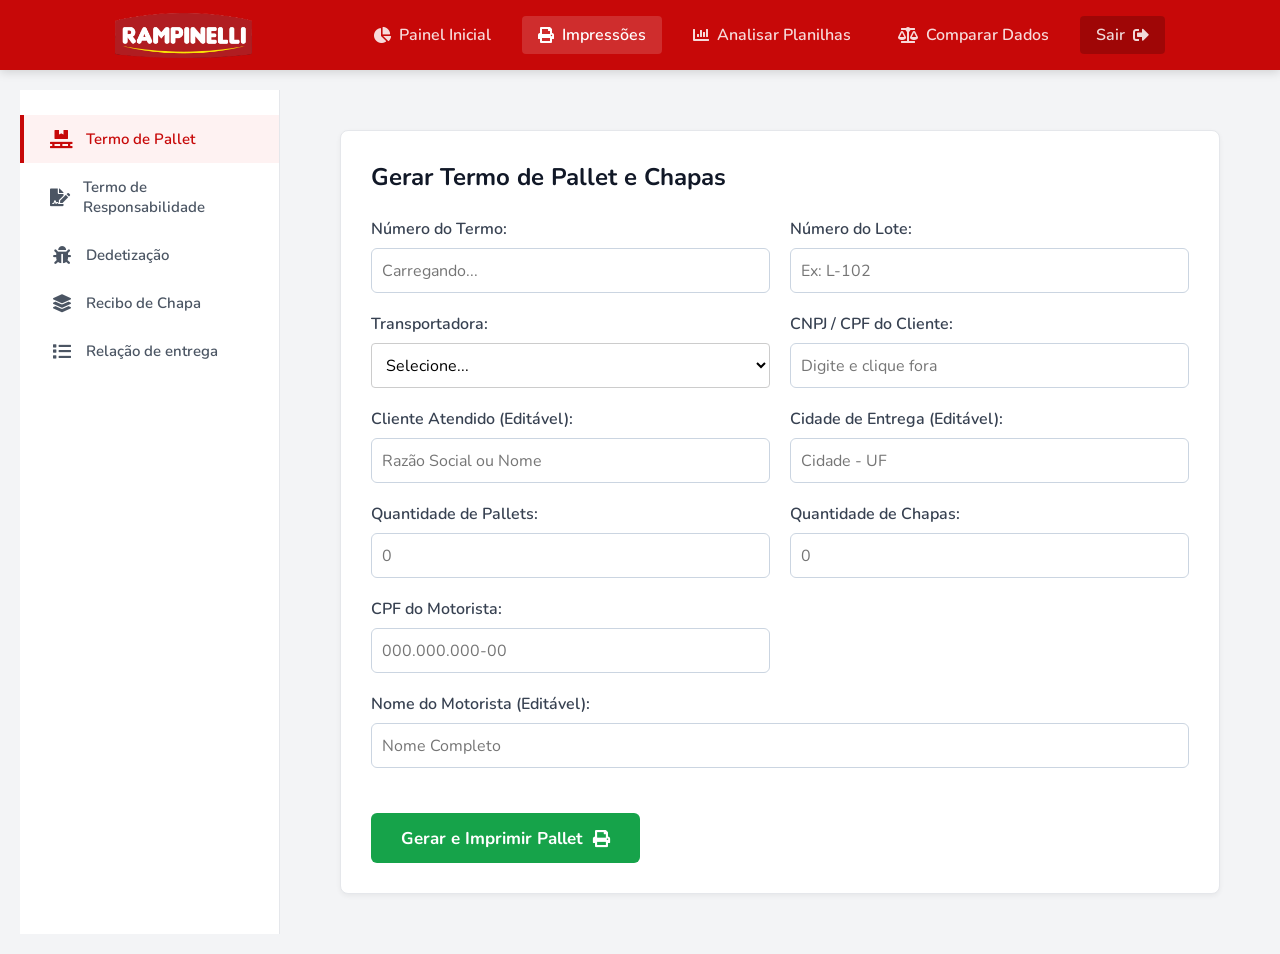
==== commit 542527c3: "atualizacao de correcao" ====
--- a/Impressoes.html
+++ b/Impressoes.html
@@ -7,19 +7,195 @@
     <title>Rampinelli - Impressões</title> 
     <meta name='viewport' content='width=device-width, initial-scale=1'>
     
-    <!-- Ícone da aba do navegador usando a logo original -->
     <link rel="icon" type="image/png" href="img/logo-rampinelli.png">
     
     <link rel="stylesheet" href="https://cdnjs.cloudflare.com/ajax/libs/font-awesome/5.15.4/css/all.min.css">
     <link rel='stylesheet' type='text/css' media='screen' href='main.css'>
     <link rel='stylesheet' type='text/css' href='impressoes.css'>
+    <style>
+        /* Expande o container principal para usar todo o espaço do monitor */
+        .impressoes-container {
+            display: flex;
+            width: 100%;
+            max-width: 100% !important;
+            gap: 20px;
+            padding: 20px;
+            box-sizing: border-box;
+        }
+
+        /* Faz a área do formulário ocupar o resto da tela com sobra */
+        .form-content {
+            flex: 1;
+            width: auto !important;
+        }
+
+        .form-box {
+            width: 100% !important;
+            max-width: 100% !important;
+            padding: 30px !important;
+        }
+
+        .form-box h2 {
+            font-size: 24px !important; /* Texto do título maior */
+            margin-bottom: 25px;
+        }
+
+        /* Alternância de telas */
+        .modulo-form { display: none; }
+        .modulo-form.active-modulo { display: block; }
+        .sidebar-menu a { cursor: pointer; }
+        
+        /* Ajuste Geral de Textos e Inputs na Tela */
+        .grid-inputs {
+            display: grid;
+            grid-template-columns: repeat(2, 1fr);
+            gap: 20px;
+        }
+
+        .input-block label {
+            font-size: 16px !important; /* Rótulos maiores */
+            font-weight: 600;
+            margin-bottom: 8px;
+            display: block;
+        }
+
+        .input-block input, .input-block select {
+            font-size: 16px !important; /* Texto digitado maior */
+            height: 45px !important;
+            padding: 10px !important;
+            width: 100%;
+            box-sizing: border-box;
+        }
+
+        /* NOVO DESIGN DO SETOR DE MULTI-CLIENTES (Aproveitando a largura) */
+        .secao-clientes-titulo {
+            grid-column: span 2;
+            font-size: 18px !important;
+            font-weight: bold;
+            margin-top: 15px;
+            color: #1e293b;
+            border-bottom: 2px solid #3b82f6;
+            padding-bottom: 8px;
+        }
+
+        .grid-clientes-multi {
+            grid-column: span 2;
+            display: grid;
+            grid-template-columns: repeat(2, 1fr); /* 2 colunas de clientes lado a lado */
+            gap: 20px;
+            margin-top: 5px;
+        }
+
+        .bloco-cliente-card {
+            background: #f8fafc;
+            border: 1px solid #cbd5e1;
+            border-radius: 8px;
+            padding: 15px;
+            box-shadow: 0 1px 3px rgba(0,0,0,0.05);
+        }
+
+        .bloco-cliente-card.obrigatorio {
+            border-left: 4px solid #ef4444; /* Destaque vermelho no obrigatório */
+        }
+
+        .bloco-cliente-card.opcional {
+            border-left: 4px solid #94a3b8; /* Destaque cinza nos opcionais */
+        }
+
+        .bloco-cliente-card header {
+            font-size: 14px;
+            font-weight: bold;
+            color: #475569;
+            margin-bottom: 10px;
+            text-transform: uppercase;
+            letter-spacing: 0.5px;
+        }
+
+        .inputs-cliente-linha {
+            display: flex;
+            gap: 12px;
+        }
+
+        .inputs-cliente-linha .f-cnpj {
+            width: 35%;
+        }
+
+        .inputs-cliente-linha .f-razao {
+            width: 65%;
+        }
+
+        .inputs-cliente-linha input {
+            font-size: 15px !important;
+            height: 42px !important;
+            padding: 8px !important;
+            border: 1px solid #cbd5e1;
+            border-radius: 4px;
+        }
+
+        /* SEÇÃO DO CHECKLIST DE OBSERVAÇÕES AMPLIAÇÃO */
+        .checklist-container {
+            grid-column: span 2;
+            background: #f8fafc;
+            border: 1px solid #e2e8f0;
+            border-radius: 8px;
+            padding: 20px;
+            margin-top: 15px;
+        }
+        .checklist-title {
+            font-size: 18px !important;
+            font-weight: bold;
+            margin-bottom: 15px;
+            color: #1e293b;
+            border-bottom: 2px solid #cbd5e1;
+            padding-bottom: 8px;
+        }
+        .checklist-grid {
+            display: grid;
+            grid-template-columns: repeat(2, 1fr); /* Divide as caixinhas perfeitamente em duas colunas largas */
+            gap: 14px;
+        }
+        .chk-item {
+            display: flex;
+            align-items: flex-start;
+            gap: 10px;
+            font-size: 15px !important; /* Texto das caixinhas maior para leitura rápida */
+            color: #334155;
+            cursor: pointer;
+            line-height: 1.4;
+            padding: 6px;
+            border-radius: 4px;
+            transition: background 0.2s;
+        }
+        .chk-item:hover {
+            background: #f1f5f9;
+        }
+        .chk-item input {
+            margin-top: 4px;
+            transform: scale(1.2); /* Deixa o quadradinho do checkbox um pouco maior */
+            cursor: pointer;
+        }
+        .input-outros {
+            width: 100%;
+            margin-top: 15px;
+            padding: 12px;
+            font-size: 15px !important;
+            border: 1px solid #cbd5e1;
+            border-radius: 4px;
+            display: none;
+        }
+        .btn-print {
+            height: 50px !important;
+            font-size: 17px !important;
+            font-weight: bold;
+            cursor: pointer;
+        }
+    </style>
 </head>
 
 <body>
 
     <header class="header">
         <a href="index.html" class="logo">
-            <!-- Logo do site restaurada para a original conforme solicitado -->
             <img src="img/logo-rampinelli.png" alt="Logo Rampinelli">
         </a>
 
@@ -37,88 +213,121 @@
     <div class="impressoes-container">
         
         <aside class="sidebar-menu">
-            <a href="#" class="active" data-modulo="pallet"><i class="fas fa-pallet"></i> Termo de Pallet</a>
-            <a href="#" class="brevemente" data-modulo="dedetizacao"><i class="fas fa-bug"></i> Dedetização</a>
-            <a href="#" class="brevemente" data-modulo="chapa"><i class="fas fa-layer-group"></i> Recibo de Chapa</a>
-            <a href="#" class="brevemente" data-modulo="entrega"><i class="fas fa-list"></i> Relação de entrega</a>
+            <a class="active" data-modulo="pallet"><i class="fas fa-pallet"></i> Termo de Pallet</a>
+            <a class="" data-modulo="responsabilidade"><i class="fas fa-file-signature"></i> Termo de Responsabilidade</a>
+            <a class="brevemente" data-modulo="dedetizacao"><i class="fas fa-bug"></i> Dedetização</a>
+            <a class="brevemente" data-modulo="chapa"><i class="fas fa-layer-group"></i> Recibo de Chapa</a>
+            <a class="brevemente" data-modulo="entrega"><i class="fas fa-list"></i> Relação de entrega</a>
         </aside>
 
         <main class="form-content">
-            <div class="form-box">
+            
+            <div class="form-box modulo-form active-modulo" id="modulo-pallet">
                 <h2>Gerar Termo de Pallet e Chapas</h2>
                 <form id="palletForm">
                     <div class="grid-inputs">
-                        
-                        <!-- NÚMERO DO TERMO -->
-                        <div class="input-block">
-                            <label>Número do Termo:</label>
-                            <input type="text" id="num_termo" required placeholder="Carregando...">
-                        </div>
-
-                        <!-- NÚMERO DO LOTE -->
-                        <div class="input-block">
-                            <label>Número do Lote:</label>
-                            <input type="text" id="lote" required placeholder="Ex: L-102">
-                        </div>
-
-                        <!-- SELEÇÃO DE TRANSPORTADORA -->
+                        <div class="input-block"><label>Número do Termo:</label><input type="text" id="num_termo" required placeholder="Carregando..."></div>
+                        <div class="input-block"><label>Número do Lote:</label><input type="text" id="lote" required placeholder="Ex: L-102"></div>
                         <div class="input-block">
                             <label>Transportadora:</label>
-                            <select id="transportadora" required style="padding: 10px; border: 1px solid #ccc; border-radius: 4px; font-size: 15px; background: #fff; height: 40px;">
-                                <option value="">Selecione...</option>
-                                <option value="RAMPINELLI">RAMPINELLI</option>
-                                <option value="DB MOTA">DB MOTA</option>
-                                <option value="MOLEQUINHO">MOLEQUINHO</option>
-                                <option value="OUTRA">OUTRA</option>
+                            <select id="transportadora" required style="padding: 10px; border: 1px solid #ccc; border-radius: 4px; font-size: 16px; background: #fff; height: 45px;">
+                                <option value="">Selecione...</option><option value="RAMPINELLI">RAMPINELLI</option><option value="DB MOTA">DB MOTA</option><option value="MOLEQUINHO">MOLEQUINHO</option><option value="OUTRA">OUTRA</option>
                             </select>
                         </div>
-
-                        <!-- CNPJ / CPF DO CLIENTE -->
-                        <div class="input-block">
-                            <label>CNPJ / CPF do Cliente:</label>
-                            <input type="text" id="cliente_cnpj" placeholder="Digite e clique fora" onblur="buscarCliente()">
-                        </div>
-
-                        <!-- NOME DO CLIENTE (EDITÁVEL) -->
-                        <div class="input-block">
-                            <label>Cliente Atendido (Editável):</label>
-                            <input type="text" id="cliente" required placeholder="Razão Social ou Nome">
-                        </div>
-
-                        <!-- CIDADE DE ENTREGA (EDITÁVEL) -->
-                        <div class="input-block">
-                            <label>Cidade de Entrega (Editável):</label>
-                            <input type="text" id="cidade" required placeholder="Cidade - UF">
-                        </div>
-
-                        <!-- QUANTIDADE DE PALLETS -->
-                        <div class="input-block">
-                            <label>Quantidade de Pallets:</label>
-                            <input type="number" id="qtd_pallets" required placeholder="0">
-                        </div>
-
-                        <!-- QUANTIDADE DE CHAPAS -->
-                        <div class="input-block">
-                            <label>Quantidade de Chapas:</label>
-                            <input type="number" id="qtd_chapas" required placeholder="0">
-                        </div>
-
-                        <!-- CPF DO MOTORISTA -->
-                        <div class="input-block">
-                            <label>CPF do Motorista:</label>
-                            <input type="text" id="cpf" required placeholder="000.000.000-00" onblur="buscarMotorista()">
-                        </div>
-
-                        <!-- NOME DO MOTORISTA (EDITÁVEL) -->
-                        <div class="input-block" style="grid-column: span 2;">
-                            <label>Nome do Motorista (Editável):</label>
-                            <input type="text" id="motorista" required placeholder="Nome Completo">
-                        </div>
-
+                        <div class="input-block"><label>CNPJ / CPF do Cliente:</label><input type="text" id="cliente_cnpj" placeholder="Digite e clique fora" onblur="buscarClientePallet()"></div>
+                        <div class="input-block"><label>Cliente Atendido (Editável):</label><input type="text" id="cliente" required placeholder="Razão Social ou Nome"></div>
+                        <div class="input-block"><label>Cidade de Entrega (Editável):</label><input type="text" id="cidade" required placeholder="Cidade - UF"></div>
+                        <div class="input-block"><label>Quantidade de Pallets:</label><input type="number" id="qtd_pallets" required placeholder="0"></div>
+                        <div class="input-block"><label>Quantidade de Chapas:</label><input type="number" id="qtd_chapas" required placeholder="0"></div>
+                        <div class="input-block"><label>CPF do Motorista:</label><input type="text" id="cpf" required placeholder="000.000.000-00" onblur="buscarMotoristaPallet()"></div>
+                        <div class="input-block" style="grid-column: span 2;"><label>Nome do Motorista (Editável):</label><input type="text" id="motorista" required placeholder="Nome Completo"></div>
                     </div>
-                    <button type="button" class="btn-print" id="btnPrint">Gerar e Imprimir <i class="fas fa-print"></i></button>
+                    <button type="button" class="btn-print" id="btnPrintPallet" style="margin-top: 20px;">Gerar e Imprimir Pallet <i class="fas fa-print"></i></button>
                 </form>
             </div>
+
+            <div class="form-box modulo-form" id="modulo-responsabilidade">
+                <h2>Gerar Termo de Responsabilidade de Carga</h2>
+                <form id="respForm">
+                    <div class="grid-inputs">
+                        
+                        <div class="input-block">
+                            <label>CPF do Motorista:</label>
+                            <input type="text" id="resp_cpf" required placeholder="000.000.000-00" onblur="buscarMotoristaResp()">
+                        </div>
+                        <div class="input-block">
+                            <label>Nome do Motorista (Editável):</label>
+                            <input type="text" id="resp_motorista" required placeholder="Nome Completo">
+                        </div>
+                        <div class="input-block">
+                            <label>CNH / RG (Vindo do Banco):</label>
+                            <input type="text" id="resp_cnh_rg" required placeholder="Número do Documento">
+                        </div>
+                        <div class="input-block">
+                            <label>Notas Fiscais (Separadas por vírgula):</label>
+                            <input type="text" id="resp_notas" required placeholder="Ex: 5122, 5123, 5124">
+                        </div>
+
+                        <div class="secao-clientes-titulo">
+                            <i class="fas fa-users"></i> Clientes Atendidos nesta Carga (Preencha os necessários)
+                        </div>
+                        
+                        <div class="grid-clientes-multi">
+                            
+                            <div class="bloco-cliente-card obrigatorio">
+                                <header><i class="fas fa-star" style="color: #ef4444;"></i> Cliente 1 (Obrigatório)</header>
+                                <div class="inputs-cliente-linha">
+                                    <input type="text" class="f-cnpj" id="resp_cnpj1" placeholder="CNPJ / CPF" onblur="buscarMultiCliente(1)">
+                                    <input type="text" class="f-razao" id="resp_nome1" placeholder="Razão Social / Nome do Cliente">
+                                </div>
+                            </div>
+
+                            <div class="bloco-cliente-card opcional">
+                                <header>Cliente 2 (Opcional)</header>
+                                <div class="inputs-cliente-linha">
+                                    <input type="text" class="f-cnpj" id="resp_cnpj2" placeholder="CNPJ / CPF" onblur="buscarMultiCliente(2)">
+                                    <input type="text" class="f-razao" id="resp_nome2" placeholder="Razão Social / Nome do Cliente">
+                                </div>
+                            </div>
+
+                            <div class="bloco-cliente-card opcional">
+                                <header>Cliente 3 (Opcional)</header>
+                                <div class="inputs-cliente-linha">
+                                    <input type="text" class="f-cnpj" id="resp_cnpj3" placeholder="CNPJ / CPF" onblur="buscarMultiCliente(3)">
+                                    <input type="text" class="f-razao" id="resp_nome3" placeholder="Razão Social / Nome do Cliente">
+                                </div>
+                            </div>
+
+                            <div class="bloco-cliente-card opcional">
+                                <header>Cliente 4 (Opcional)</header>
+                                <div class="inputs-cliente-linha">
+                                    <input type="text" class="f-cnpj" id="resp_cnpj4" placeholder="CNPJ / CPF" onblur="buscarMultiCliente(4)">
+                                    <input type="text" class="f-razao" id="resp_nome4" placeholder="Razão Social / Nome do Cliente">
+                                </div>
+                            </div>
+
+                            <div class="bloco-cliente-card opcional" style="grid-column: span 2;">
+                                <header>Cliente 5 (Opcional)</header>
+                                <div class="inputs-cliente-linha">
+                                    <input type="text" class="f-cnpj" id="resp_cnpj5" placeholder="CNPJ / CPF" onblur="buscarMultiCliente(5)" style="width: 17%;">
+                                    <input type="text" class="f-razao" id="resp_nome5" placeholder="Razão Social / Nome do Cliente" style="width: 83%;">
+                                </div>
+                            </div>
+
+                        </div>
+
+                        <div class="checklist-container">
+                            <div class="checklist-title"><i class="fas fa-clipboard-list"></i> Selecione as Observações da Carga</div>
+                            <div class="checklist-grid" id="containerChecklist">
+                                </div>
+                            <input type="text" id="txt_outros" class="input-outros" placeholder="Escreva aqui a observação personalizada para o campo Outros...">
+                        </div>
+
+                    </div>
+                    <button type="button" class="btn-print" id="btnPrintResponsabilidade" style="margin-top: 25px; background: #059669; width: 100%;">Gerar Termo de Responsabilidade <i class="fas fa-file-pdf"></i></button>
+                </form>
+            </div>
+
         </main>
     </div>
 
